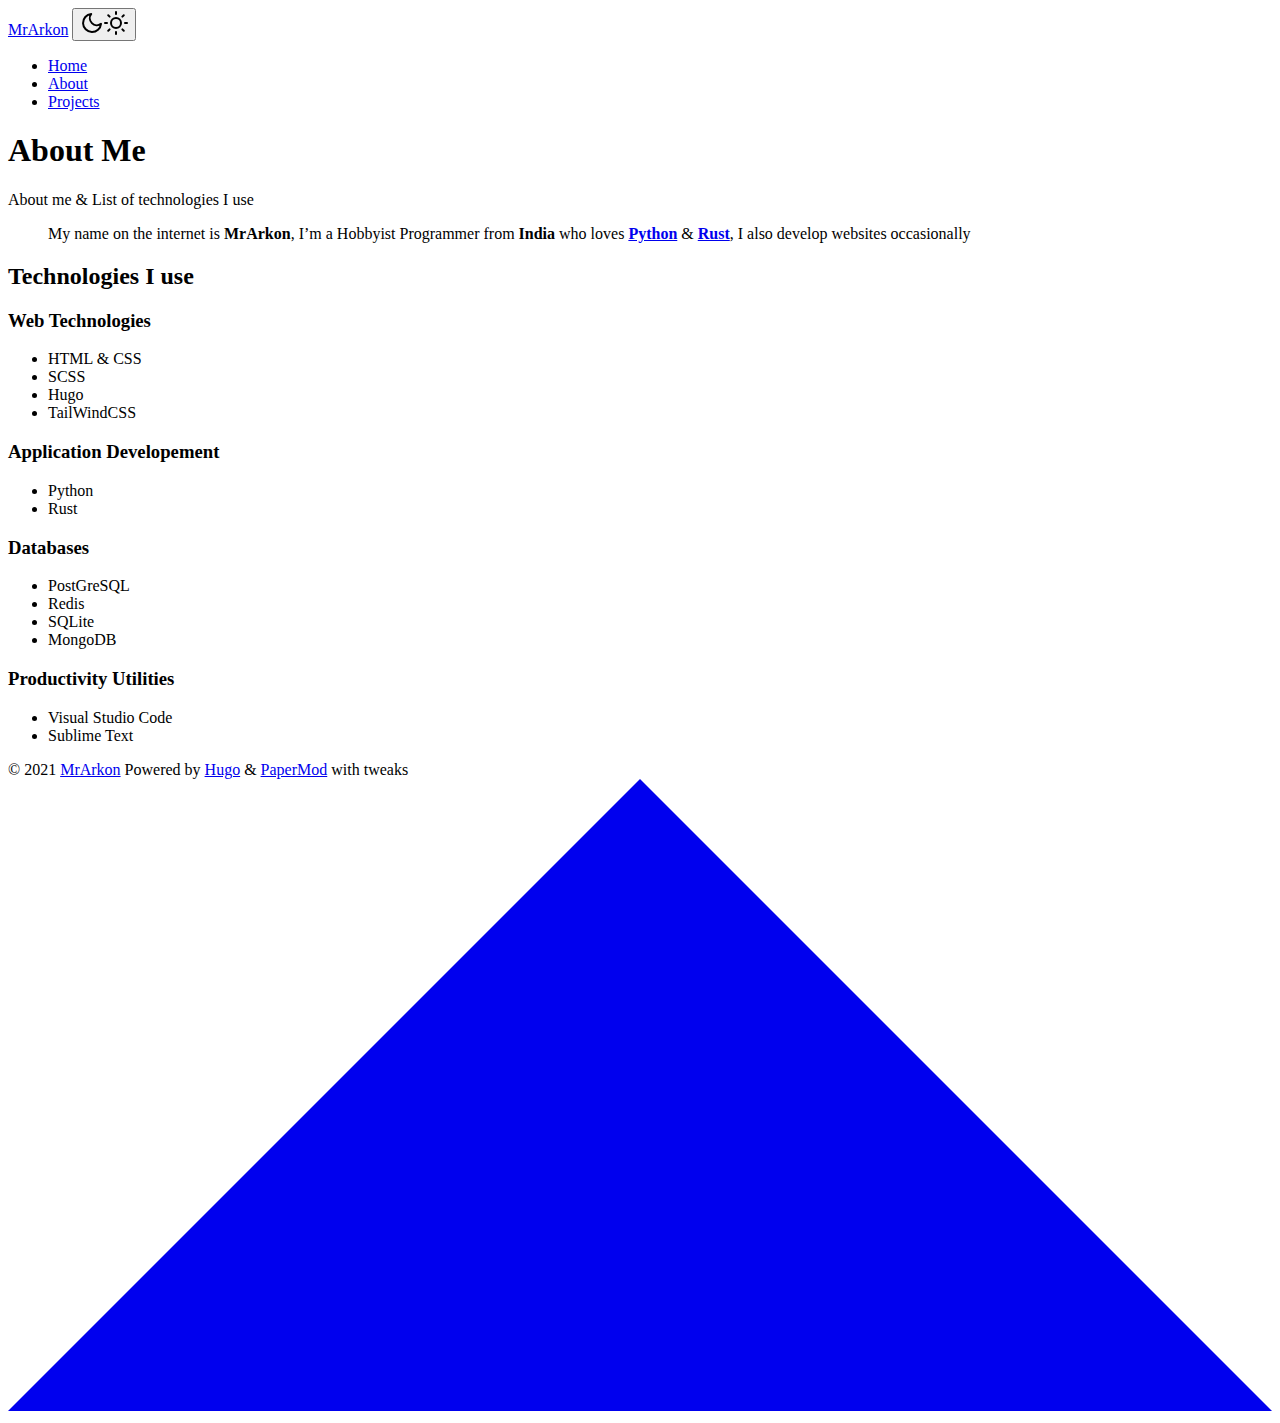
==== about/index.html @ 715a342d "deploy: 04f7b92ea16800f6b5edadbfd0d43b547fa24906" ====
<!doctype html><html lang=en dir=auto>
<head><meta charset=utf-8>
<meta http-equiv=x-ua-compatible content="IE=edge">
<meta name=viewport content="width=device-width,initial-scale=1,shrink-to-fit=no">
<meta name=robots content="index, follow">
<title>About Me | MrArkon</title>
<meta name=keywords content="MrArkon,Python,Hugo,TailWindCSS,Postgresql,Redis,SQLite,Visual Studio Code,Sublime Text">
<meta name=description content="About me & List of technologies I use">
<meta name=author content>
<link rel=canonical href=https://mrarkon.github.io/about/>
<link crossorigin=anonymous href=/assets/css/stylesheet.min.ad3c6b0462309c999dfeae2e6b42a558cf5d4dc7fb5c93ad916474e4ee5319cb.css integrity="sha256-rTxrBGIwnJmd/q4ua0KlWM9dTcf7XJOtkWR05O5TGcs=" rel="preload stylesheet" as=style>
<script defer crossorigin=anonymous src=/assets/js/highlight.min.7680afc38aa6b15ddf158a4f3780b7b1f7dde7e91d26f073e6229bb7a0793c92.js integrity="sha256-doCvw4qmsV3fFYpPN4C3sffd5+kdJvBz5iKbt6B5PJI=" onload=hljs.initHighlightingOnLoad()></script>
<link rel=icon href=https://mrarkon.github.io/favicon.ico>
<link rel=icon type=image/png sizes=16x16 href=https://mrarkon.github.io/favicon-16x16.png>
<link rel=icon type=image/png sizes=32x32 href=https://mrarkon.github.io/favicon-32x32.png>
<link rel=apple-touch-icon href=https://mrarkon.github.io/apple-touch-icon.png>
<link rel=mask-icon href=https://mrarkon.github.io/safari-pinned-tab.svg>
<meta name=theme-color content="#2e2e33">
<meta name=msapplication-TileColor content="#2e2e33">
<meta name=generator content="Hugo 0.88.1">
<noscript>
<style>#theme-toggle,.top-link{display:none}</style>
<style>@media(prefers-color-scheme:dark){:root{--theme:#1d1e20;--entry:#2e2e33;--primary:rgba(255, 255, 255, 0.84);--secondary:rgba(255, 255, 255, 0.56);--tertiary:rgba(255, 255, 255, 0.16);--content:rgba(255, 255, 255, 0.74);--hljs-bg:#2e2e33;--code-bg:#37383e;--border:#333}.list{background:var(--theme)}.list:not(.dark)::-webkit-scrollbar-track{background:0 0}.list:not(.dark)::-webkit-scrollbar-thumb{border-color:var(--theme)}}</style>
</noscript><meta property="og:title" content="About Me">
<meta property="og:description" content="About me & List of technologies I use">
<meta property="og:type" content="article">
<meta property="og:url" content="https://mrarkon.github.io/about/"><meta property="og:image" content="https://mrarkon.github.io/apple-touch-icon.png"><meta property="article:section" content>
<script type=application/ld+json>{"@context":"https://schema.org","@type":"BreadcrumbList","itemListElement":[{"@type":"ListItem","position":1,"name":"About Me","item":"https://mrarkon.github.io/about/"}]}</script>
<script type=application/ld+json>{"@context":"https://schema.org","@type":"BlogPosting","headline":"About Me","name":"About Me","description":"About me \u0026 List of technologies I use","keywords":["MrArkon","Python","Hugo","TailWindCSS","Postgresql","Redis","SQLite","Visual Studio Code","Sublime Text"],"articleBody":" My name on the internet is MrArkon, I’m a Hobbyist Programmer from India who loves Python \u0026 Rust, I also develop websites occasionally\n Technologies I use Web Technologies  HTML \u0026 CSS SCSS Hugo TailWindCSS  Application Developement  Python Rust  Databases  PostGreSQL Redis SQLite MongoDB  Productivity Utilities  Visual Studio Code Sublime Text  ","wordCount":"50","inLanguage":"en","datePublished":"0001-01-01T00:00:00Z","dateModified":"0001-01-01T00:00:00Z","mainEntityOfPage":{"@type":"WebPage","@id":"https://mrarkon.github.io/about/"},"publisher":{"@type":"Organization","name":"MrArkon","logo":{"@type":"ImageObject","url":"https://mrarkon.github.io/favicon.ico"}}}</script>
</head>
<body id=top>
<script>localStorage.getItem("pref-theme")==="dark"?document.body.classList.add('dark'):localStorage.getItem("pref-theme")==="light"?document.body.classList.remove('dark'):window.matchMedia('(prefers-color-scheme: dark)').matches&&document.body.classList.add('dark')</script>
<header class=header>
<nav class=nav>
<div class=logo>
<a href=https://mrarkon.github.io/ accesskey=h title="MrArkon (Alt + H)">MrArkon</a>
<span class=logo-switches>
<button id=theme-toggle accesskey=t title="(Alt + T)"><svg id="moon" xmlns="http://www.w3.org/2000/svg" width="24" height="24" viewBox="0 0 24 24" fill="none" stroke="currentcolor" stroke-width="2" stroke-linecap="round" stroke-linejoin="round"><path d="M21 12.79A9 9 0 1111.21 3 7 7 0 0021 12.79z"/></svg><svg id="sun" xmlns="http://www.w3.org/2000/svg" width="24" height="24" viewBox="0 0 24 24" fill="none" stroke="currentcolor" stroke-width="2" stroke-linecap="round" stroke-linejoin="round"><circle cx="12" cy="12" r="5"/><line x1="12" y1="1" x2="12" y2="3"/><line x1="12" y1="21" x2="12" y2="23"/><line x1="4.22" y1="4.22" x2="5.64" y2="5.64"/><line x1="18.36" y1="18.36" x2="19.78" y2="19.78"/><line x1="1" y1="12" x2="3" y2="12"/><line x1="21" y1="12" x2="23" y2="12"/><line x1="4.22" y1="19.78" x2="5.64" y2="18.36"/><line x1="18.36" y1="5.64" x2="19.78" y2="4.22"/></svg>
</button>
</span>
</div>
<ul id=menu>
<li>
<a href=https://mrarkon.github.io/ title=Home>
<span>Home</span>
</a>
</li>
<li>
<a href=https://mrarkon.github.io/about title=About>
<span class=active>About</span>
</a>
</li>
<li>
<a href=https://mrarkon.github.io/projects title=Projects>
<span>Projects</span>
</a>
</li>
</ul>
</nav>
</header>
<main class=main>
<article class=post-single>
<header class=post-header>
<h1 class=post-title>
About Me
</h1>
<div class=post-description>
About me & List of technologies I use
</div>
<div class=post-meta>
</div>
</header>
<div class=post-content><blockquote>
<p>My name on the internet is <strong>MrArkon</strong>, I&rsquo;m a Hobbyist Programmer from <strong>India</strong> who loves <a href=https://python.org><strong>Python</strong></a> & <a href=https://rust-lang.org><strong>Rust</strong></a>, I also develop websites occasionally</p>
</blockquote>
<h2 id=technologies-i-use>Technologies I use<a hidden class=anchor aria-hidden=true href=#technologies-i-use>#</a></h2>
<h3 id=web-technologies>Web Technologies<a hidden class=anchor aria-hidden=true href=#web-technologies>#</a></h3>
<ul>
<li>HTML & CSS</li>
<li>SCSS</li>
<li>Hugo</li>
<li>TailWindCSS</li>
</ul>
<h3 id=application-developement>Application Developement<a hidden class=anchor aria-hidden=true href=#application-developement>#</a></h3>
<ul>
<li>Python</li>
<li>Rust</li>
</ul>
<h3 id=databases>Databases<a hidden class=anchor aria-hidden=true href=#databases>#</a></h3>
<ul>
<li>PostGreSQL</li>
<li>Redis</li>
<li>SQLite</li>
<li>MongoDB</li>
</ul>
<h3 id=productivity-utilities>Productivity Utilities<a hidden class=anchor aria-hidden=true href=#productivity-utilities>#</a></h3>
<ul>
<li>Visual Studio Code</li>
<li>Sublime Text</li>
</ul>
</div>
<footer class=post-footer>
</footer>
</article>
</main>
<footer class=footer>
<span>&copy; 2021 <a href=https://mrarkon.github.io/>MrArkon</a></span>
<span>
Powered by
<a href=https://gohugo.io/ rel="noopener noreferrer" target=_blank>Hugo</a> &
        <a href=https://git.io/hugopapermod rel=noopener target=_blank>PaperMod</a>
with tweaks
</span>
</footer>
<a href=#top aria-label="go to top" title="Go to Top (Alt + G)" class=top-link id=top-link accesskey=g><svg xmlns="http://www.w3.org/2000/svg" viewBox="0 0 12 6" fill="currentcolor"><path d="M12 6H0l6-6z"/></svg>
</a>
<script>let menu=document.getElementById('menu');menu.scrollLeft=localStorage.getItem("menu-scroll-position"),menu.onscroll=function(){localStorage.setItem("menu-scroll-position",menu.scrollLeft)},document.querySelectorAll('a[href^="#"]').forEach(a=>{a.addEventListener("click",function(b){b.preventDefault();var a=this.getAttribute("href").substr(1);window.matchMedia('(prefers-reduced-motion: reduce)').matches?document.querySelector(`[id='${decodeURIComponent(a)}']`).scrollIntoView():document.querySelector(`[id='${decodeURIComponent(a)}']`).scrollIntoView({behavior:"smooth"}),a==="top"?history.replaceState(null,null," "):history.pushState(null,null,`#${a}`)})})</script>
<script>var mybutton=document.getElementById("top-link");window.onscroll=function(){document.body.scrollTop>800||document.documentElement.scrollTop>800?(mybutton.style.visibility="visible",mybutton.style.opacity="1"):(mybutton.style.visibility="hidden",mybutton.style.opacity="0")}</script>
<script>document.getElementById("theme-toggle").addEventListener("click",()=>{document.body.className.includes("dark")?(document.body.classList.remove('dark'),localStorage.setItem("pref-theme",'light')):(document.body.classList.add('dark'),localStorage.setItem("pref-theme",'dark'))})</script></body>
</html>
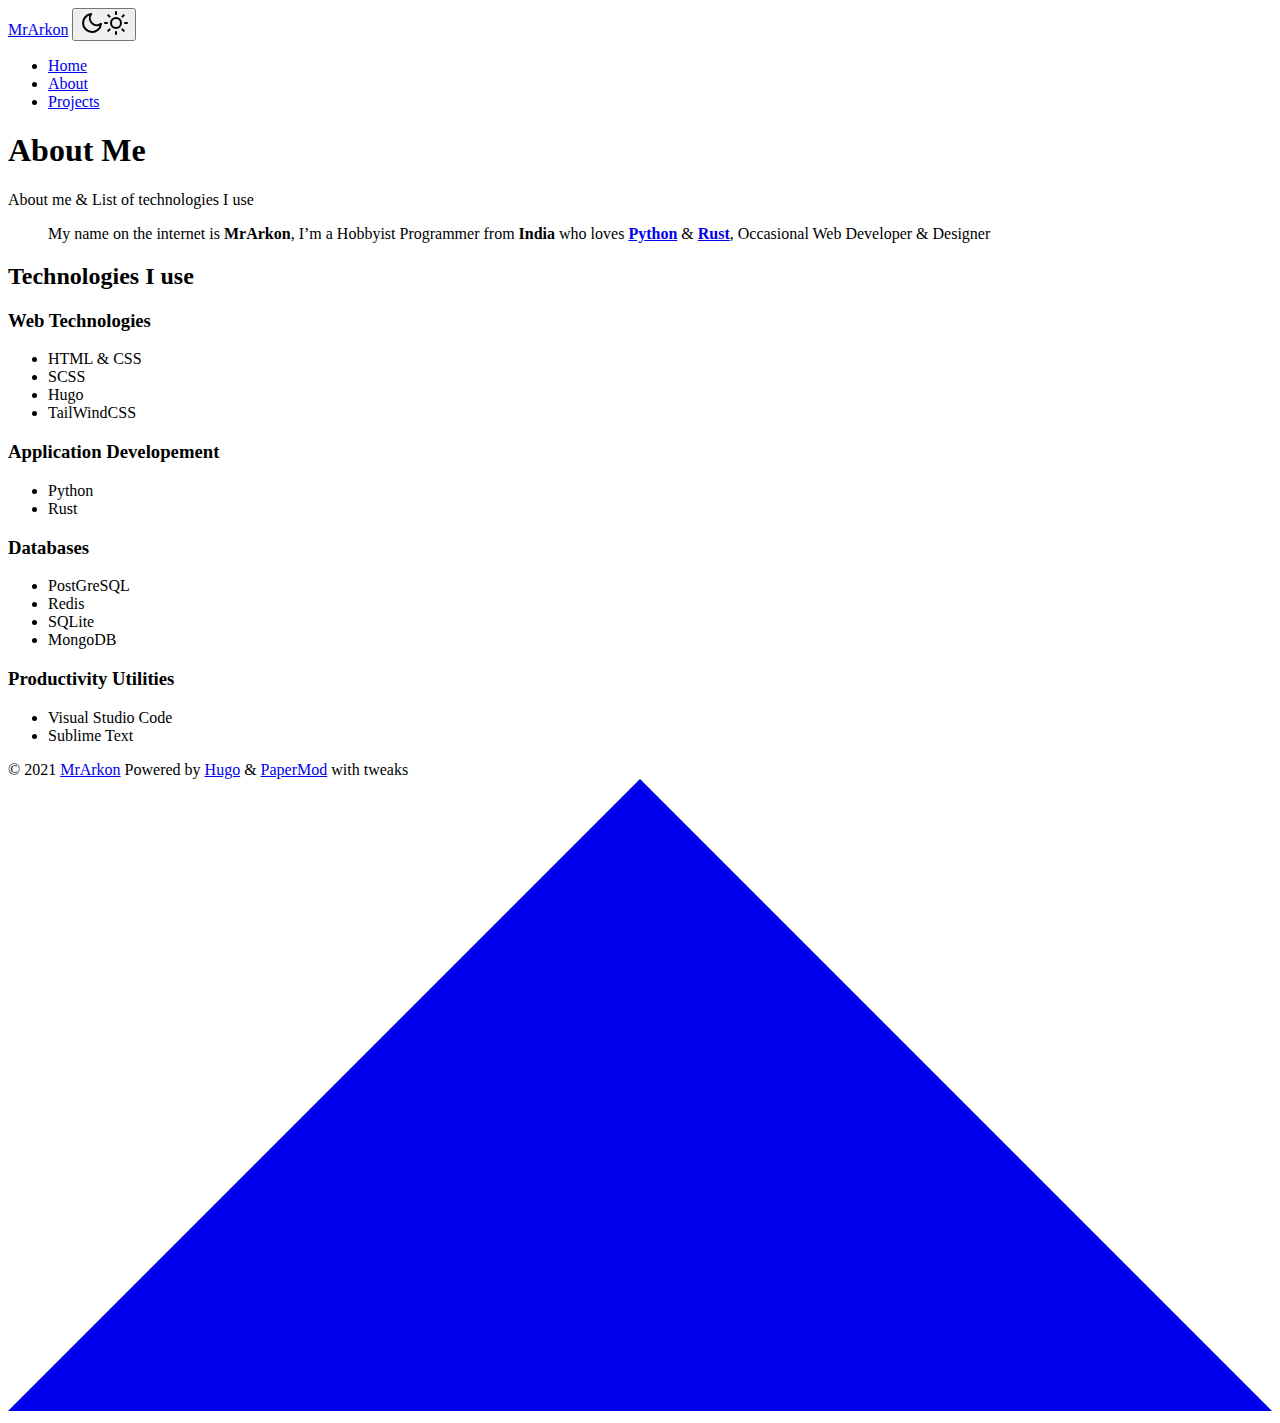
==== commit 2fb1b709: "deploy: 815bc085572c68e8ec8eb34a80badc5559271747" ====
--- a/about/index.html
+++ b/about/index.html
@@ -26,7 +26,7 @@
 <meta property="og:type" content="article">
 <meta property="og:url" content="https://mrarkon.github.io/about/"><meta property="og:image" content="https://mrarkon.github.io/apple-touch-icon.png"><meta property="article:section" content>
 <script type=application/ld+json>{"@context":"https://schema.org","@type":"BreadcrumbList","itemListElement":[{"@type":"ListItem","position":1,"name":"About Me","item":"https://mrarkon.github.io/about/"}]}</script>
-<script type=application/ld+json>{"@context":"https://schema.org","@type":"BlogPosting","headline":"About Me","name":"About Me","description":"About me \u0026 List of technologies I use","keywords":["MrArkon","Python","Hugo","TailWindCSS","Postgresql","Redis","SQLite","Visual Studio Code","Sublime Text"],"articleBody":" My name on the internet is MrArkon, I’m a Hobbyist Programmer from India who loves Python \u0026 Rust, I also develop websites occasionally\n Technologies I use Web Technologies  HTML \u0026 CSS SCSS Hugo TailWindCSS  Application Developement  Python Rust  Databases  PostGreSQL Redis SQLite MongoDB  Productivity Utilities  Visual Studio Code Sublime Text  ","wordCount":"50","inLanguage":"en","datePublished":"0001-01-01T00:00:00Z","dateModified":"0001-01-01T00:00:00Z","mainEntityOfPage":{"@type":"WebPage","@id":"https://mrarkon.github.io/about/"},"publisher":{"@type":"Organization","name":"MrArkon","logo":{"@type":"ImageObject","url":"https://mrarkon.github.io/favicon.ico"}}}</script>
+<script type=application/ld+json>{"@context":"https://schema.org","@type":"BlogPosting","headline":"About Me","name":"About Me","description":"About me \u0026 List of technologies I use","keywords":["MrArkon","Python","Hugo","TailWindCSS","Postgresql","Redis","SQLite","Visual Studio Code","Sublime Text"],"articleBody":" My name on the internet is MrArkon, I’m a Hobbyist Programmer from India who loves Python \u0026 Rust, Occasional Web Developer \u0026 Designer\n Technologies I use Web Technologies  HTML \u0026 CSS SCSS Hugo TailWindCSS  Application Developement  Python Rust  Databases  PostGreSQL Redis SQLite MongoDB  Productivity Utilities  Visual Studio Code Sublime Text  ","wordCount":"50","inLanguage":"en","datePublished":"0001-01-01T00:00:00Z","dateModified":"0001-01-01T00:00:00Z","mainEntityOfPage":{"@type":"WebPage","@id":"https://mrarkon.github.io/about/"},"publisher":{"@type":"Organization","name":"MrArkon","logo":{"@type":"ImageObject","url":"https://mrarkon.github.io/favicon.ico"}}}</script>
 </head>
 <body id=top>
 <script>localStorage.getItem("pref-theme")==="dark"?document.body.classList.add('dark'):localStorage.getItem("pref-theme")==="light"?document.body.classList.remove('dark'):window.matchMedia('(prefers-color-scheme: dark)').matches&&document.body.classList.add('dark')</script>
@@ -71,7 +71,7 @@
 </div>
 </header>
 <div class=post-content><blockquote>
-<p>My name on the internet is <strong>MrArkon</strong>, I&rsquo;m a Hobbyist Programmer from <strong>India</strong> who loves <a href=https://python.org><strong>Python</strong></a> & <a href=https://rust-lang.org><strong>Rust</strong></a>, I also develop websites occasionally</p>
+<p>My name on the internet is <strong>MrArkon</strong>, I&rsquo;m a Hobbyist Programmer from <strong>India</strong> who loves <a href=https://python.org><strong>Python</strong></a> & <a href=https://rust-lang.org><strong>Rust</strong></a>, Occasional Web Developer & Designer</p>
 </blockquote>
 <h2 id=technologies-i-use>Technologies I use<a hidden class=anchor aria-hidden=true href=#technologies-i-use>#</a></h2>
 <h3 id=web-technologies>Web Technologies<a hidden class=anchor aria-hidden=true href=#web-technologies>#</a></h3>
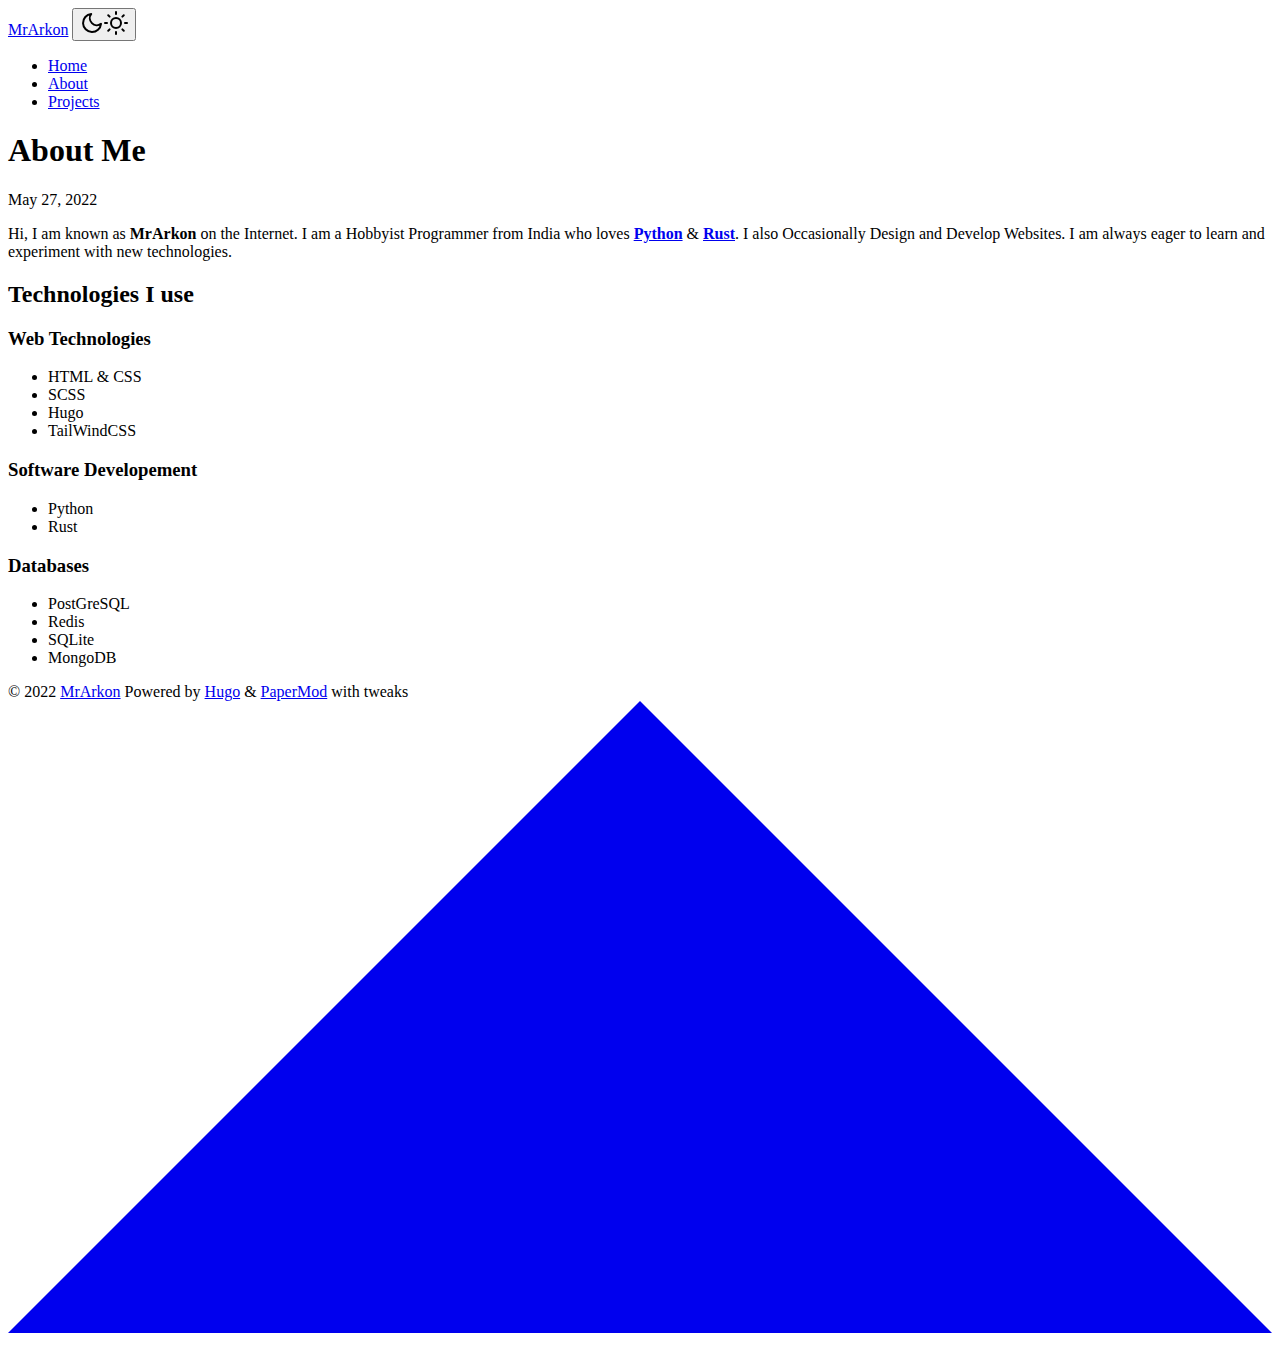
==== commit ed1ad306: "deploy: 8daa3da76e418adbb30e91968a41dd395eab7a6b" ====
--- a/about/index.html
+++ b/about/index.html
@@ -1,120 +1,10 @@
-<!doctype html><html lang=en dir=auto>
-<head><meta charset=utf-8>
-<meta http-equiv=x-ua-compatible content="IE=edge">
-<meta name=viewport content="width=device-width,initial-scale=1,shrink-to-fit=no">
-<meta name=robots content="index, follow">
-<title>About Me | MrArkon</title>
-<meta name=keywords content="MrArkon,Python,Hugo,TailWindCSS,Postgresql,Redis,SQLite,Visual Studio Code,Sublime Text">
-<meta name=description content="About me & List of technologies I use">
-<meta name=author content>
-<link rel=canonical href=https://mrarkon.github.io/about/>
-<link crossorigin=anonymous href=/assets/css/stylesheet.min.ad3c6b0462309c999dfeae2e6b42a558cf5d4dc7fb5c93ad916474e4ee5319cb.css integrity="sha256-rTxrBGIwnJmd/q4ua0KlWM9dTcf7XJOtkWR05O5TGcs=" rel="preload stylesheet" as=style>
-<script defer crossorigin=anonymous src=/assets/js/highlight.min.7680afc38aa6b15ddf158a4f3780b7b1f7dde7e91d26f073e6229bb7a0793c92.js integrity="sha256-doCvw4qmsV3fFYpPN4C3sffd5+kdJvBz5iKbt6B5PJI=" onload=hljs.initHighlightingOnLoad()></script>
-<link rel=icon href=https://mrarkon.github.io/favicon.ico>
-<link rel=icon type=image/png sizes=16x16 href=https://mrarkon.github.io/favicon-16x16.png>
-<link rel=icon type=image/png sizes=32x32 href=https://mrarkon.github.io/favicon-32x32.png>
-<link rel=apple-touch-icon href=https://mrarkon.github.io/apple-touch-icon.png>
-<link rel=mask-icon href=https://mrarkon.github.io/safari-pinned-tab.svg>
-<meta name=theme-color content="#2e2e33">
-<meta name=msapplication-TileColor content="#2e2e33">
-<meta name=generator content="Hugo 0.88.1">
-<noscript>
-<style>#theme-toggle,.top-link{display:none}</style>
-<style>@media(prefers-color-scheme:dark){:root{--theme:#1d1e20;--entry:#2e2e33;--primary:rgba(255, 255, 255, 0.84);--secondary:rgba(255, 255, 255, 0.56);--tertiary:rgba(255, 255, 255, 0.16);--content:rgba(255, 255, 255, 0.74);--hljs-bg:#2e2e33;--code-bg:#37383e;--border:#333}.list{background:var(--theme)}.list:not(.dark)::-webkit-scrollbar-track{background:0 0}.list:not(.dark)::-webkit-scrollbar-thumb{border-color:var(--theme)}}</style>
-</noscript><meta property="og:title" content="About Me">
-<meta property="og:description" content="About me & List of technologies I use">
-<meta property="og:type" content="article">
-<meta property="og:url" content="https://mrarkon.github.io/about/"><meta property="og:image" content="https://mrarkon.github.io/apple-touch-icon.png"><meta property="article:section" content>
-<script type=application/ld+json>{"@context":"https://schema.org","@type":"BreadcrumbList","itemListElement":[{"@type":"ListItem","position":1,"name":"About Me","item":"https://mrarkon.github.io/about/"}]}</script>
-<script type=application/ld+json>{"@context":"https://schema.org","@type":"BlogPosting","headline":"About Me","name":"About Me","description":"About me \u0026 List of technologies I use","keywords":["MrArkon","Python","Hugo","TailWindCSS","Postgresql","Redis","SQLite","Visual Studio Code","Sublime Text"],"articleBody":" My name on the internet is MrArkon, I’m a Hobbyist Programmer from India who loves Python \u0026 Rust, Occasional Web Developer \u0026 Designer\n Technologies I use Web Technologies  HTML \u0026 CSS SCSS Hugo TailWindCSS  Application Developement  Python Rust  Databases  PostGreSQL Redis SQLite MongoDB  Productivity Utilities  Visual Studio Code Sublime Text  ","wordCount":"50","inLanguage":"en","datePublished":"0001-01-01T00:00:00Z","dateModified":"0001-01-01T00:00:00Z","mainEntityOfPage":{"@type":"WebPage","@id":"https://mrarkon.github.io/about/"},"publisher":{"@type":"Organization","name":"MrArkon","logo":{"@type":"ImageObject","url":"https://mrarkon.github.io/favicon.ico"}}}</script>
-</head>
-<body id=top>
-<script>localStorage.getItem("pref-theme")==="dark"?document.body.classList.add('dark'):localStorage.getItem("pref-theme")==="light"?document.body.classList.remove('dark'):window.matchMedia('(prefers-color-scheme: dark)').matches&&document.body.classList.add('dark')</script>
-<header class=header>
-<nav class=nav>
-<div class=logo>
-<a href=https://mrarkon.github.io/ accesskey=h title="MrArkon (Alt + H)">MrArkon</a>
-<span class=logo-switches>
-<button id=theme-toggle accesskey=t title="(Alt + T)"><svg id="moon" xmlns="http://www.w3.org/2000/svg" width="24" height="24" viewBox="0 0 24 24" fill="none" stroke="currentcolor" stroke-width="2" stroke-linecap="round" stroke-linejoin="round"><path d="M21 12.79A9 9 0 1111.21 3 7 7 0 0021 12.79z"/></svg><svg id="sun" xmlns="http://www.w3.org/2000/svg" width="24" height="24" viewBox="0 0 24 24" fill="none" stroke="currentcolor" stroke-width="2" stroke-linecap="round" stroke-linejoin="round"><circle cx="12" cy="12" r="5"/><line x1="12" y1="1" x2="12" y2="3"/><line x1="12" y1="21" x2="12" y2="23"/><line x1="4.22" y1="4.22" x2="5.64" y2="5.64"/><line x1="18.36" y1="18.36" x2="19.78" y2="19.78"/><line x1="1" y1="12" x2="3" y2="12"/><line x1="21" y1="12" x2="23" y2="12"/><line x1="4.22" y1="19.78" x2="5.64" y2="18.36"/><line x1="18.36" y1="5.64" x2="19.78" y2="4.22"/></svg>
-</button>
-</span>
-</div>
-<ul id=menu>
-<li>
-<a href=https://mrarkon.github.io/ title=Home>
-<span>Home</span>
-</a>
-</li>
-<li>
-<a href=https://mrarkon.github.io/about title=About>
-<span class=active>About</span>
-</a>
-</li>
-<li>
-<a href=https://mrarkon.github.io/projects title=Projects>
-<span>Projects</span>
-</a>
-</li>
-</ul>
-</nav>
-</header>
-<main class=main>
-<article class=post-single>
-<header class=post-header>
-<h1 class=post-title>
-About Me
-</h1>
-<div class=post-description>
-About me & List of technologies I use
-</div>
-<div class=post-meta>
-</div>
-</header>
-<div class=post-content><blockquote>
-<p>My name on the internet is <strong>MrArkon</strong>, I&rsquo;m a Hobbyist Programmer from <strong>India</strong> who loves <a href=https://python.org><strong>Python</strong></a> & <a href=https://rust-lang.org><strong>Rust</strong></a>, Occasional Web Developer & Designer</p>
-</blockquote>
-<h2 id=technologies-i-use>Technologies I use<a hidden class=anchor aria-hidden=true href=#technologies-i-use>#</a></h2>
-<h3 id=web-technologies>Web Technologies<a hidden class=anchor aria-hidden=true href=#web-technologies>#</a></h3>
-<ul>
-<li>HTML & CSS</li>
-<li>SCSS</li>
-<li>Hugo</li>
-<li>TailWindCSS</li>
-</ul>
-<h3 id=application-developement>Application Developement<a hidden class=anchor aria-hidden=true href=#application-developement>#</a></h3>
-<ul>
-<li>Python</li>
-<li>Rust</li>
-</ul>
-<h3 id=databases>Databases<a hidden class=anchor aria-hidden=true href=#databases>#</a></h3>
-<ul>
-<li>PostGreSQL</li>
-<li>Redis</li>
-<li>SQLite</li>
-<li>MongoDB</li>
-</ul>
-<h3 id=productivity-utilities>Productivity Utilities<a hidden class=anchor aria-hidden=true href=#productivity-utilities>#</a></h3>
-<ul>
-<li>Visual Studio Code</li>
-<li>Sublime Text</li>
-</ul>
-</div>
-<footer class=post-footer>
-</footer>
-</article>
-</main>
-<footer class=footer>
-<span>&copy; 2021 <a href=https://mrarkon.github.io/>MrArkon</a></span>
-<span>
-Powered by
+<!doctype html><html lang=en dir=auto><head><meta charset=utf-8><meta http-equiv=x-ua-compatible content="IE=edge"><meta name=viewport content="width=device-width,initial-scale=1,shrink-to-fit=no"><meta name=robots content="index, follow"><title>About Me | MrArkon</title><meta name=keywords content><meta name=description content="Hi, I am known as MrArkon on the Internet. I am a Hobbyist Programmer from India who loves Python & Rust. I also Occasionally Design and Develop Websites. I am always eager to learn and experiment with new technologies.
+Technologies I use Web Technologies HTML & CSS SCSS Hugo TailWindCSS Software Developement Python Rust Databases PostGreSQL Redis SQLite MongoDB "><meta name=author content><link rel=canonical href=https://mrarkon.github.io/about/><link crossorigin=anonymous href=/assets/css/stylesheet.min.50e9c71afee71fe66cdfb10278697bb8f0a52096c7d8557473cda0a934e0804b.css integrity="sha256-UOnHGv7nH+Zs37ECeGl7uPClIJbH2FV0c82gqTTggEs=" rel="preload stylesheet" as=style><script defer crossorigin=anonymous src=/assets/js/highlight.min.2840b7fccd34145847db71a290569594bdbdb00047097f75d6495d162f5d7dff.js integrity="sha256-KEC3/M00FFhH23GikFaVlL29sABHCX911kldFi9dff8=" onload=hljs.initHighlightingOnLoad()></script>
+<link rel=icon href=https://mrarkon.github.io/favicon.ico><link rel=icon type=image/png sizes=16x16 href=https://mrarkon.github.io/favicon-16x16.png><link rel=icon type=image/png sizes=32x32 href=https://mrarkon.github.io/favicon-32x32.png><link rel=apple-touch-icon href=https://mrarkon.github.io/apple-touch-icon.png><link rel=mask-icon href=https://mrarkon.github.io/safari-pinned-tab.svg><meta name=theme-color content="#2e2e33"><meta name=msapplication-TileColor content="#2e2e33"><meta name=generator content="Hugo 0.100.0"><noscript><style>#theme-toggle,.top-link{display:none}</style><style>@media(prefers-color-scheme:dark){:root{--theme:#1d1e20;--entry:#2e2e33;--primary:rgba(255, 255, 255, 0.84);--secondary:rgba(255, 255, 255, 0.56);--tertiary:rgba(255, 255, 255, 0.16);--content:rgba(255, 255, 255, 0.74);--hljs-bg:#2e2e33;--code-bg:#37383e;--border:#333}.list{background:var(--theme)}.list:not(.dark)::-webkit-scrollbar-track{background:0 0}.list:not(.dark)::-webkit-scrollbar-thumb{border-color:var(--theme)}}</style></noscript><meta property="og:title" content="About Me"><meta property="og:description" content="Hi, I am known as MrArkon on the Internet. I am a Hobbyist Programmer from India who loves Python & Rust. I also Occasionally Design and Develop Websites. I am always eager to learn and experiment with new technologies.
+Technologies I use Web Technologies HTML & CSS SCSS Hugo TailWindCSS Software Developement Python Rust Databases PostGreSQL Redis SQLite MongoDB "><meta property="og:type" content="article"><meta property="og:url" content="https://mrarkon.github.io/about/"><meta property="og:image" content="https://mrarkon.github.io/apple-touch-icon.png"><meta property="article:section" content><meta property="article:modified_time" content="2022-05-27T00:00:00+00:00"><meta name=twitter:card content="summary_large_image"><meta name=twitter:image content="https://mrarkon.github.io/apple-touch-icon.png"><meta name=twitter:title content="About Me"><meta name=twitter:description content="Hi, I am known as MrArkon on the Internet. I am a Hobbyist Programmer from India who loves Python & Rust. I also Occasionally Design and Develop Websites. I am always eager to learn and experiment with new technologies.
+Technologies I use Web Technologies HTML & CSS SCSS Hugo TailWindCSS Software Developement Python Rust Databases PostGreSQL Redis SQLite MongoDB "><script type=application/ld+json>{"@context":"https://schema.org","@type":"BreadcrumbList","itemListElement":[{"@type":"ListItem","position":1,"name":"About Me","item":"https://mrarkon.github.io/about/"}]}</script><script type=application/ld+json>{"@context":"https://schema.org","@type":"BlogPosting","headline":"About Me","name":"About Me","description":"Hi, I am known as MrArkon on the Internet. I am a Hobbyist Programmer from India who loves Python \u0026amp; Rust. I also Occasionally Design and Develop Websites. I am always eager to learn and experiment with new technologies.\nTechnologies I use Web Technologies HTML \u0026amp; CSS SCSS Hugo TailWindCSS Software Developement Python Rust Databases PostGreSQL Redis SQLite MongoDB ","keywords":[],"articleBody":"Hi, I am known as MrArkon on the Internet. I am a Hobbyist Programmer from India who loves Python \u0026 Rust. I also Occasionally Design and Develop Websites. I am always eager to learn and experiment with new technologies.\nTechnologies I use Web Technologies HTML \u0026 CSS SCSS Hugo TailWindCSS Software Developement Python Rust Databases PostGreSQL Redis SQLite MongoDB ","wordCount":"59","inLanguage":"en","datePublished":"0001-01-01T00:00:00Z","dateModified":"2022-05-27T00:00:00Z","mainEntityOfPage":{"@type":"WebPage","@id":"https://mrarkon.github.io/about/"},"publisher":{"@type":"Organization","name":"MrArkon","logo":{"@type":"ImageObject","url":"https://mrarkon.github.io/favicon.ico"}}}</script></head><body id=top><script>localStorage.getItem("pref-theme")==="dark"?document.body.classList.add('dark'):localStorage.getItem("pref-theme")==="light"?document.body.classList.remove('dark'):window.matchMedia('(prefers-color-scheme: dark)').matches&&document.body.classList.add('dark')</script><header class=header><nav class=nav><div class=logo><a href=https://mrarkon.github.io/ accesskey=h title="MrArkon (Alt + H)">MrArkon</a>
+<span class=logo-switches><button id=theme-toggle accesskey=t title="(Alt + T)"><svg id="moon" xmlns="http://www.w3.org/2000/svg" width="24" height="24" viewBox="0 0 24 24" fill="none" stroke="currentcolor" stroke-width="2" stroke-linecap="round" stroke-linejoin="round"><path d="M21 12.79A9 9 0 1111.21 3 7 7 0 0021 12.79z"/></svg><svg id="sun" xmlns="http://www.w3.org/2000/svg" width="24" height="24" viewBox="0 0 24 24" fill="none" stroke="currentcolor" stroke-width="2" stroke-linecap="round" stroke-linejoin="round"><circle cx="12" cy="12" r="5"/><line x1="12" y1="1" x2="12" y2="3"/><line x1="12" y1="21" x2="12" y2="23"/><line x1="4.22" y1="4.22" x2="5.64" y2="5.64"/><line x1="18.36" y1="18.36" x2="19.78" y2="19.78"/><line x1="1" y1="12" x2="3" y2="12"/><line x1="21" y1="12" x2="23" y2="12"/><line x1="4.22" y1="19.78" x2="5.64" y2="18.36"/><line x1="18.36" y1="5.64" x2="19.78" y2="4.22"/></svg></button></span></div><ul id=menu><li><a href=https://mrarkon.github.io/ title=Home><span>Home</span></a></li><li><a href=https://mrarkon.github.io/about title=About><span class=active>About</span></a></li><li><a href=https://mrarkon.github.io/projects title=Projects><span>Projects</span></a></li></ul></nav></header><main class=main><article class=post-single><header class=post-header><h1 class=post-title>About Me</h1><div class=post-meta>May 27, 2022</div></header><div class=post-content><p>Hi, I am known as <strong>MrArkon</strong> on the Internet. I am a Hobbyist Programmer from India who loves <a href=https://python.org><strong>Python</strong></a> & <a href=https://rust-lang.org><strong>Rust</strong></a>. I also Occasionally Design and Develop Websites. I am always eager to learn and experiment with new technologies.</p><h2 id=technologies-i-use>Technologies I use<a hidden class=anchor aria-hidden=true href=#technologies-i-use>#</a></h2><h3 id=web-technologies>Web Technologies<a hidden class=anchor aria-hidden=true href=#web-technologies>#</a></h3><ul><li>HTML & CSS</li><li>SCSS</li><li>Hugo</li><li>TailWindCSS</li></ul><h3 id=software-developement>Software Developement<a hidden class=anchor aria-hidden=true href=#software-developement>#</a></h3><ul><li>Python</li><li>Rust</li></ul><h3 id=databases>Databases<a hidden class=anchor aria-hidden=true href=#databases>#</a></h3><ul><li>PostGreSQL</li><li>Redis</li><li>SQLite</li><li>MongoDB</li></ul></div><footer class=post-footer></footer></article></main><footer class=footer><span>&copy; 2022 <a href=https://mrarkon.github.io/>MrArkon</a></span>
+<span>Powered by
 <a href=https://gohugo.io/ rel="noopener noreferrer" target=_blank>Hugo</a> &
         <a href=https://git.io/hugopapermod rel=noopener target=_blank>PaperMod</a>
-with tweaks
-</span>
-</footer>
-<a href=#top aria-label="go to top" title="Go to Top (Alt + G)" class=top-link id=top-link accesskey=g><svg xmlns="http://www.w3.org/2000/svg" viewBox="0 0 12 6" fill="currentcolor"><path d="M12 6H0l6-6z"/></svg>
-</a>
-<script>let menu=document.getElementById('menu');menu.scrollLeft=localStorage.getItem("menu-scroll-position"),menu.onscroll=function(){localStorage.setItem("menu-scroll-position",menu.scrollLeft)},document.querySelectorAll('a[href^="#"]').forEach(a=>{a.addEventListener("click",function(b){b.preventDefault();var a=this.getAttribute("href").substr(1);window.matchMedia('(prefers-reduced-motion: reduce)').matches?document.querySelector(`[id='${decodeURIComponent(a)}']`).scrollIntoView():document.querySelector(`[id='${decodeURIComponent(a)}']`).scrollIntoView({behavior:"smooth"}),a==="top"?history.replaceState(null,null," "):history.pushState(null,null,`#${a}`)})})</script>
-<script>var mybutton=document.getElementById("top-link");window.onscroll=function(){document.body.scrollTop>800||document.documentElement.scrollTop>800?(mybutton.style.visibility="visible",mybutton.style.opacity="1"):(mybutton.style.visibility="hidden",mybutton.style.opacity="0")}</script>
-<script>document.getElementById("theme-toggle").addEventListener("click",()=>{document.body.className.includes("dark")?(document.body.classList.remove('dark'),localStorage.setItem("pref-theme",'light')):(document.body.classList.add('dark'),localStorage.setItem("pref-theme",'dark'))})</script></body>
-</html>+with tweaks</span></footer><a href=#top aria-label="go to top" title="Go to Top (Alt + G)" class=top-link id=top-link accesskey=g><svg xmlns="http://www.w3.org/2000/svg" viewBox="0 0 12 6" fill="currentcolor"><path d="M12 6H0l6-6z"/></svg></a><script>let menu=document.getElementById('menu');menu.scrollLeft=localStorage.getItem("menu-scroll-position"),menu.onscroll=function(){localStorage.setItem("menu-scroll-position",menu.scrollLeft)},document.querySelectorAll('a[href^="#"]').forEach(e=>{e.addEventListener("click",function(t){t.preventDefault();var e=this.getAttribute("href").substr(1);window.matchMedia('(prefers-reduced-motion: reduce)').matches?document.querySelector(`[id='${decodeURIComponent(e)}']`).scrollIntoView():document.querySelector(`[id='${decodeURIComponent(e)}']`).scrollIntoView({behavior:"smooth"}),e==="top"?history.replaceState(null,null," "):history.pushState(null,null,`#${e}`)})})</script><script>var mybutton=document.getElementById("top-link");window.onscroll=function(){document.body.scrollTop>800||document.documentElement.scrollTop>800?(mybutton.style.visibility="visible",mybutton.style.opacity="1"):(mybutton.style.visibility="hidden",mybutton.style.opacity="0")}</script><script>document.getElementById("theme-toggle").addEventListener("click",()=>{document.body.className.includes("dark")?(document.body.classList.remove('dark'),localStorage.setItem("pref-theme",'light')):(document.body.classList.add('dark'),localStorage.setItem("pref-theme",'dark'))})</script></body></html>